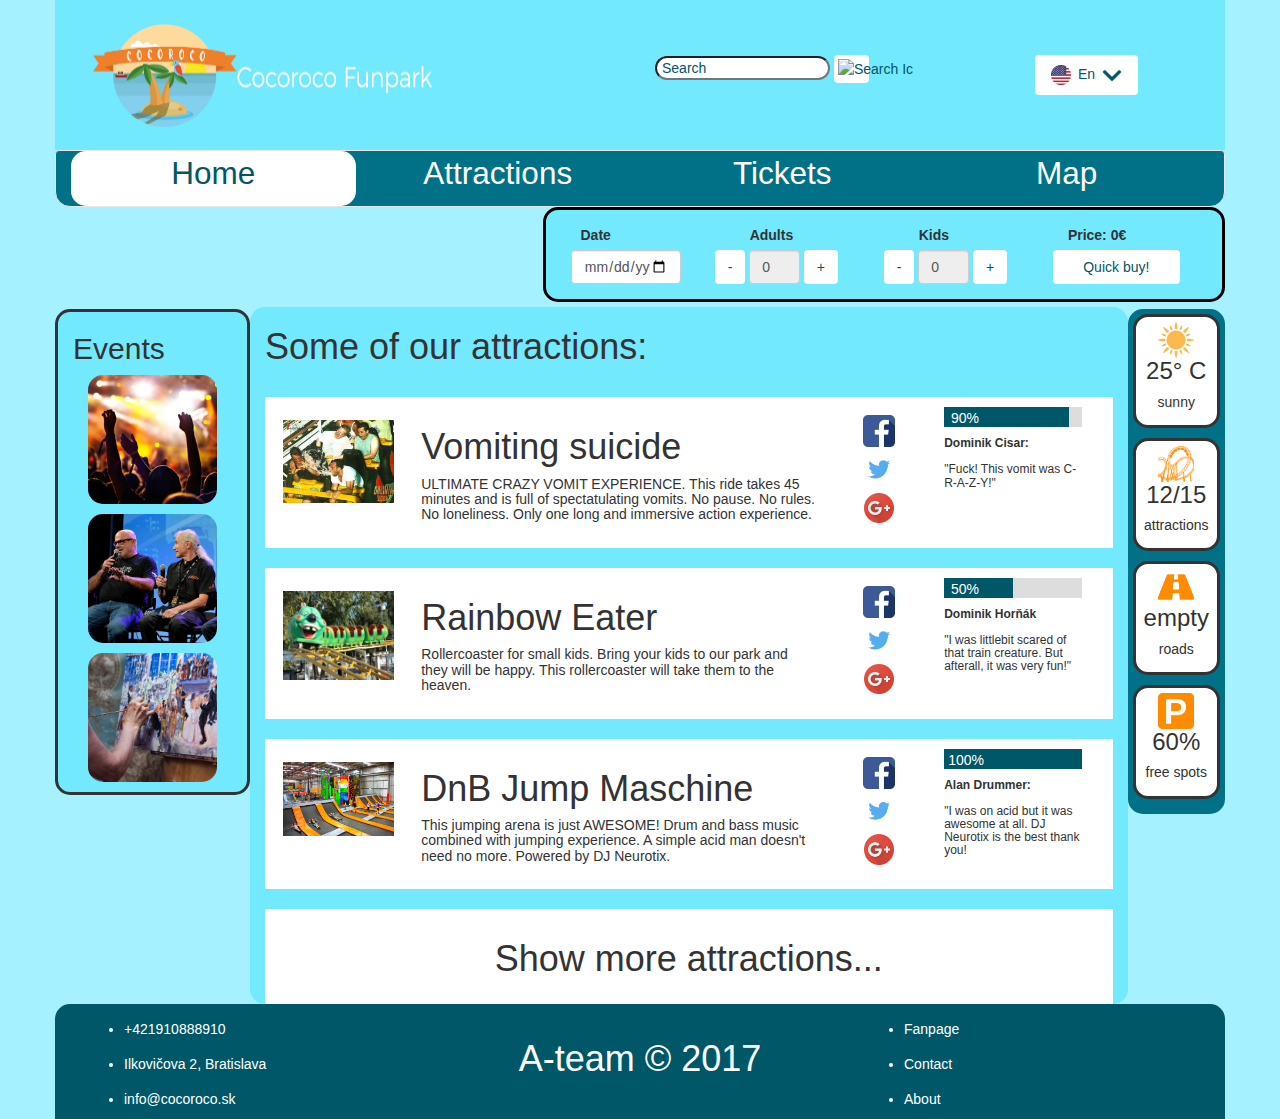
==== index.html @ 0f7f9e3f "footer" ====
<!DOCTYPE html>
<html>

<head>
    <title>RocoCoco</title>
    <meta charset="utf-8">
    <meta http-equiv="X-UA-Compatible" content="IE=edge">
    <meta name="viewport" content="width=device-width, initial-scale=1">
    <link rel="stylesheet" href="https://maxcdn.bootstrapcdn.com/bootstrap/3.3.7/css/bootstrap.min.css">
    <script src="https://ajax.googleapis.com/ajax/libs/jquery/3.2.1/jquery.min.js"></script>
    <script src="https://maxcdn.bootstrapcdn.com/bootstrap/3.3.7/js/bootstrap.min.js"></script>

    <link rel="stylesheet" href="css/style.css">
</head>

<body>
    <section id="header">
        <div class="container">
            <div class="row header-div">
                <div class="col-xs-12 col-sm-12 col-md-12 col-lg-6">
                    <a href="index.html">
                        <img class="img-responsive header-img" src="public/img/logo-text.png" alt="Logo">
                    </a>
                </div>
                <div class="col-xs-6 col-sm-6 col-md-6 col-lg-4 vert-center">
                    <input class="search-input" type="text" value="Search">
                    <button type="button" class="btn btn-light btn-search">
                        <img class="search-img" src="public/img/search-icon.png" alt="Search Icon">
                    </button>
                </div>
                <div class="col-xs-6 col-sm-6 col-md-6 col-lg-2 vert-center">

                    <div class="dropdown show language-switch">
                        <a class="btn btn-secondary dropdown-toggle language-text" href="#" role="button" id="dropdownMenuLink" data-toggle="dropdown" aria-haspopup="true" aria-expanded="false">
                            <img src="public/img/us-flag.png" alt="US Flag" height="20px"> En
                            <img src="public/img/arrow.png" alt="Arrow" height="20px">
                        </a>

                        <div class="dropdown-menu" aria-labelledby="dropdownMenuLink">
                            <a class="dropdown-item" href="#">
                                <img src="public/img/us-flag.png" alt="US Flag" height="20px"> En</a>
                            <a class="dropdown-item" href="#">
                                <img src="public/img/us-flag.png" alt="US Flag" height="20px"> En</a>
                            <a class="dropdown-item" href="#">
                                <img src="public/img/us-flag.png" alt="US Flag" height="20px"> En</a>
                        </div>
                    </div>

                </div>
            </div>
        </div>
    </section>

    <section id="navi">
        <div class="container menucko">
            <div class="row">
                <nav class="navbar navbar-default menucko-div">
                    <div class="container-fluid">
                        <div class="col-xs-12 col-sm-6 col-md-3 col-lg-3 nav-list-item isActive" onclick="window.location='index.html';">
                            Home
                        </div>
                        <div class="col-xs-12 col-sm-6 col-md-3 col-lg-3 nav-list-item" onclick="window.location='attractions.html';">
                            Attractions
                        </div>
                        <div class="col-xs-12 col-sm-6 col-md-3 col-lg-3 nav-list-item" onclick="window.location='tickets.html';">
                            Tickets
                        </div>
                        <div class="col-xs-12 col-sm-6 col-md-3 col-lg-3 nav-list-item" onclick="window.location='map.html';">
                            Map
                        </div>
                    </div>
                </nav>
            </div>
        </div>
    </section>

    <section id="quick-buy">
        <div class="container">
            <div class="row">
                <div class="col-xs-12 col-sm-8 col-md-6 col-lg-7 float-to-right quick-buy-div">
                    <div class="col-xs-3 col-sm-3 col-md-6 col-lg-3">
                        <div class="number-form ">
                            <label class="col-1 col-form-label input-text">Date</label>
                            <br>
                            <div class="row">
                                <input type="date" class="form-control input-date" placeholder="0">
                            </div>
                        </div>

                    </div>
                    <div class="col-lg-3 div-number-persons">
                        <div class="number-form form-inline ">
                            <label class="col-1 col-form-label input-text">Adults</label>
                            <br>
                            <div class="row">
                                <button class="btn js-btn-adults-minus">-</button>
                                <input disabled type="text" class="form-control input-number js-adults-number" placeholder="0" value="0">
                                <button class="btn js-btn-adults-plus">+</button>
                            </div>
                        </div>
                    </div>
                    <div class="col-lg-3">
                        <div class="number-form form-inline">
                            <label class="col-1 col-form-label input-text">Kids</label>
                            <br>
                            <div class="row">
                                <button class="btn js-btn-kids-minus">-</button>
                                <input disabled type="text" class="form-control input-number js-kids-number" placeholder="0" value="0">
                                <button class="btn js-btn-kids-plus">+</button>
                            </div>
                        </div>
                    </div>

                    <div class="col-xs-12 col-sm-3 col-md-4 col-lg-3">
                        <div class="number-form">
                            <label class="col-1 col-form-label js-price-quick-buy">Price: 0€</label>
                            <br>
                            <div class="row">
                                <button class="btn quick-buy-btn">Quick buy!</button>

                            </div>
                        </div>

                    </div>
                </div>
            </div>
        </div>
    </section>

    <section id="content">
        <div class="container">
            <div class="row">
                <!-- sidebar left -->
                <div class="col-xs-12 col-sm-12 col-md-2 col-lg-2 sidebar-left">
                    <h2>Events</h2>
                    <div class="col-xs-4 col-sm-4 col-md-12 col-lg-12">
                        <img class="sidebar-left-icon center-block" src="public/img/event1.jpg">
                    </div>
                    <div class="col-xs-4 col-sm-4 col-md-12 col-lg-12">
                        <img class="sidebar-left-icon center-block" src="public/img/event2.jpg">
                    </div>
                    <div class="col-xs-4 col-sm-4 col-md-12 col-lg-12">
                        <img class="sidebar-left-icon center-block" src="public/img/event3.jpg">
                    </div>
                </div>

                <!-- main content -->
                <div class="col-xs-12 col-sm-12 col-md-8 col-lg-9 attraction-list-box">
                    <h1>Some of our attractions:</h1>
                    <!-- first attraction -->
                    <div class="col-xs-12 col-sm-12 col-md-12 col-lg-12 attraction-item-box">
                        <div class="col-xs-12 col-sm-6 col-md-2 col-lg-2 attraction-item-img">
                            <img class="img-responsive atraction-img" src="public/img/vomiting-suicide.jpg">
                        </div>
                        <div class="col-xs-12 col-sm-6 col-md-6 col-lg-6">
                            <h1>Vomiting suicide</h1>
                            <p class="h5">
                                ULTIMATE CRAZY VOMIT EXPERIENCE. This ride takes 45 minutes and is full of spectatulating vomits. No pause. No rules. No loneliness. Only one long and immersive action experience.
                            </p>
                        </div>
                        <div class="col-xs-12 col-sm-12 col-md-4 col-lg-4">

                            <div class="col-xs-12 col-sm-12 col-md-6 col-lg-4 social-icon-box">
                                <div class="col-xs-4 col-sm-4 col-md-12 col-lg-12">
                                    <a href="https://facebook.com"><img class="social-icon" src="public/img/fb.png"></a>
                                </div>
                                <div class="col-xs-4 col-sm-4 col-md-12 col-lg-12">
                                    <a href="https://twitter.com"><img class="social-icon" src="public/img/twitter.png"></a>
                                </div>
                                <div class="col-xs-4 col-sm-4 col-md-12 col-lg-12">
                                    <a href="https://google.com"><img class="social-icon" src="public/img/g+.png"></a>
                                </div>
                            </div>

                            <div class="col-lg-8">
                                <div class="attraction-rating-box">
                                    <div class="rating brutal-attraction">
                                        <h5 class="attraction-item-label text-center">90%</h5>
                                    </div>
                                </div>
                                <p class="h6">
                                    <strong>Dominik Cisar:</strong>
                                    <br>
                                    <br> "Fuck! This vomit was C-R-A-Z-Y!"</p>
                            </div>
                        </div>
                    </div>

                    <!-- second attraction -->
                    <div class="col-xs-12 col-sm-12 col-md-12 col-lg-12 attraction-item-box">
                        <div class="col-xs-12 col-sm-6 col-md-2 col-lg-2 attraction-item-img">
                            <img class="img-responsive atraction-img" src="public/img/rainbow-eater.jpg">
                        </div>
                        <div class="col-xs-12 col-sm-6 col-md-6 col-lg-6">
                            <h1>Rainbow Eater</h1>
                            <p class="h5">
                                Rollercoaster for small kids. Bring your kids to our park and they will be happy. This rollercoaster will take them to the heaven.
                            </p>
                        </div>
                        <div class="col-xs-12 col-sm-12 col-md-4 col-lg-4">
                            <div class="col-xs-12 col-sm-12 col-md-6 col-lg-4 social-icon-box">
                                <div class="col-xs-4 col-sm-4 col-md-12 col-lg-12">
                                    <a href="https://facebook.com"><img class="social-icon" src="public/img/fb.png"></a>
                                </div>
                                <div class="col-xs-4 col-sm-4 col-md-12 col-lg-12">
                                    <a href="https://twitter.com"><img class="social-icon" src="public/img/twitter.png"></a>
                                </div>
                                <div class="col-xs-4 col-sm-4 col-md-12 col-lg-12">
                                    <a href="https://google.com"><img class="social-icon" src="public/img/g+.png"></a>
                                </div>
                            </div>
                            <div class="col-lg-8">
                                <div class="attraction-rating-box">
                                    <div class="rating notsogood-attraction">
                                        <h5 class="attraction-item-label text-center">50%</h5>
                                    </div>
                                </div>
                                <p class="h6">
                                    <strong>Dominik Horňák</strong>
                                    <br>
                                    <br> "I was littlebit scared of that train creature. But afterall, it was very fun!"</p>
                            </div>
                        </div>
                    </div>

                    <!-- third attraction -->
                    <div class="col-xs-12 col-sm-12 col-md-12 col-lg-12 attraction-item-box">
                        <div class="col-xs-12 col-sm-6 col-md-2 col-lg-2 attraction-item-img">
                            <img class="img-responsive atraction-img" src="public/img/jump.jpg">
                        </div>
                        <div class="col-xs-12 col-sm-6 col-md-6 col-lg-6">
                            <h1>DnB Jump Maschine</h1>
                            <p class="h5">
                                This jumping arena is just AWESOME! Drum and bass music combined with jumping experience. A simple acid man doesn't need no more. Powered by DJ Neurotix.
                            </p>
                        </div>
                        <div class="col-xs-12 col-sm-12 col-md-4 col-lg-4">
                            <div class="col-xs-12 col-sm-12 col-md-6 col-lg-4 social-icon-box">
                                <div class="col-xs-4 col-sm-4 col-md-12 col-lg-12">
                                    <a href="https://facebook.com"><img class="social-icon" src="public/img/fb.png"></a>
                                </div>
                                <div class="col-xs-4 col-sm-4 col-md-12 col-lg-12">
                                    <a href="https://twitter.com"><img class="social-icon" src="public/img/twitter.png"></a>
                                </div>
                                <div class="col-xs-4 col-sm-4 col-md-12 col-lg-12">
                                    <a href="https://google.com"><img class="social-icon" src="public/img/g+.png"></a>
                                </div>
                            </div>
                            <div class="col-lg-8">
                                <div class="attraction-rating-box">
                                    <div class="rating perfect-attraction">
                                        <h5 class="attraction-item-label text-center">100%</h5>
                                    </div>
                                </div>
                                <p class="h6">
                                    <strong>Alan Drummer:</strong>
                                    <br>
                                    <br> "I was on acid but it was awesome at all. DJ Neurotix is the best thank you!</p>
                            </div>
                        </div>
                    </div>
                    <div class="col-xs-12 col-sm-12 col-md-12 col-lg-12 attraction-item-box">
                        <div class="show-more">
                            <a href="attractions.html">
                                <h1>Show more attractions...</h1>
                            </a>
                        </div>

                    </div>
                </div>




                <!-- sidebar right -->
                <div class="col-xs-12 col-sm-12 col-md-2 col-lg-1 sidebar-right">
                    <div class="col-xs-6 col-sm-3 col-md-12 col-lg-12 sidebar-item weather">
                        <img class="sidebar-icon center-block" src="public/img/sun.png">
                        <h3 class="text-center">25° C</h3>
                        <p class="h5 text-center">sunny</p>
                    </div>
                    <div class="col-xs-6 col-sm-3 col-md-12 col-lg-12 sidebar-item open-attractions">
                        <img class="sidebar-icon center-block" src="public/img/attraction.png">
                        <h3 class="text-center">12/15</h3>
                        <p class="h5 text-center">attractions</p>
                    </div>
                    <div class="col-xs-6 col-sm-3 col-md-12 col-lg-12 sidebar-item road-situation">
                        <img class="sidebar-icon center-block" src="public/img/road.png">
                        <h3 class="text-center">empty</h3>
                        <p class="h5 text-center">roads</p>
                    </div>
                    <div class="col-xs-6 col-sm-3 col-md-12 col-lg-12 sidebar-item parking-places">
                        <img class="sidebar-icon center-block" src="public/img/parking.png">
                        <h3 class="text-center">60%</h3>
                        <p class="h5 text-center">free spots</p>
                    </div>
                </div>
            </div>
        </div>
    </section>

    <section id="footer">
        <div class="container">
            <div class="row footer-div">
                <div class="col-xs-4 col-sm-4 col-md-4 col-lg-4">
                    <ul>
                        <li>
                            +421910888910
                        </li>


                        <li>
                            Ilkovičova 2, Bratislava
                        </li>


                        <li>
                            info@cocoroco.sk
                        </li>

                    </ul>
                </div>
                <div class="col-xs-4 col-sm-4 col-md-4 col-lg-4 copyright-div">
                    <h1 class="copyright">A-team © 2017</h1>
                </div>
                <div class="col-xs-4 col-sm-4 col-md-4 col-lg-4">
                    <ul>
                        <a href="https://facebook.com/cocoroco">
                            <li>
                                Fanpage
                            </li>
                        </a>
                        <a href="contact.html">
                            <li>
                                Contact
                            </li>
                        </a>
                        <a href="about.html">
                            <li>
                                About
                            </li>
                        </a>

                    </ul>
                </div>
            </div>
        </div>
    </section>

    <script src="public/js/js.js"></script>
</body>

</html>
---- css/style.css ----
* {
    padding: 0;
    margin: 0;
}

#header>.container>.row {
    background-color: #73E9FF;
}

#content>.container>.row {
    margin-top: 5px;
}

.header-img {
    width: 70%;
    height: auto;
    padding: 5px;
}

.search-img {
    width: 50%;
    height: auto;
}

.div-number-persons {
    height: 50px;
}

.btn-light {
    width: 50%;
    padding: 0;
}

.btn-search {
    width: 10%;
}

.vert-center {
    margin-top: 40px;
}

.floating-headling {
    float: left;
    margin-right: 30px;
    margin-top: 10px;
}

.quick-buy-field {
    margin-right: 30px;
    margin-top: 5px;
    width: 50%;
    height: 100%;
}

.menucko-div {
    border-bottom-left-radius: 15px;
    border-bottom-right-radius: 15px;
    background-color: #007186;
}

.quick-buy-btn {
    width: 100%;
}

.form-inline .form-control {
    width: 30%;
}

.input-date {
    margin-left: 15%;
    width: 65%;
}

.quick-buy-div {
    border-radius: 15px;
    border-color: black;
    border-style: solid;
    background-color: #73E9FF;
}

.quick-buy-btn {
    width: 75%;
}

.input-text {
    text-align: center;
    vertical-align: middle;
    margin-left: 20px;
}

.float-to-right {
    padding: 15px 0px 15px 0px;
    float: right;
}


/* attraction settings */

.attraction-item-box {
    margin-top: 20px;
    background-color: white;
    padding: 10px 0px 15px 0px;
}

.attraction-item-img {
    margin-top: 10px;
}

.social-icon-box {
    margin-top: 5px;
    overflow: hidden;
    padding: 0;
}

.social-icon {
    width: 60%;
    padding: 0px 0px 0px 0px;
}

.attraction-rating-box {
    width: 100%;
    background-color: #ddd;
}

.rating {
    text-align: right;
    padding-right: 20px;
    height: 20px;
    color: black;
}

.attraction-item-label {
    position: absolute;
    width: 20%;
    margin: 0 auto;
}

body {
    background-color: #A6F1FF;
}

.brutal-attraction {
    width: 90%;
    background-color: #005767;
    color: white;
    padding: 4px;
}

.show-more {
    text-align: center;
}

.notsogood-attraction {
    width: 50%;
    background-color: #005767;
    color: white;
    padding: 4px;
}

a {
    color: inherit;
}

.perfect-attraction {
    width: 100%;
    background-color: #005767;
    color: white;
    padding: 4px;
}


/* side bar - right */

.sidebar-right {
    margin-top: 2px;
    background-color: #007186;
    border-radius: 15px;
    padding: 5px;
}

.sidebar-left {
    margin-top: 2px;
    background-color: #73E9FF;
    border-radius: 15px;
    border-style: solid;
    border-color: inherit;
}

li {
    color: white;
    margin-left: 15%;
    margin-top: 15px;
}

li:hover {
    color: #73E9FF;
}

.copyright {
    color: white;
    margin-top: 35px;
}

.copyright-div {
    text-align: center;
}

.sidebar-left-icon {
    width: 100%;
    margin: 0 auto;
    margin-bottom: 10px;
    border-radius: 15px;
}

.footer-div {
    background-color: #005767;
    border-top-right-radius: 15px;
    border-top-left-radius: 15px;
}

.sidebar-item {
    margin-bottom: 10px;
    background-color: white;
    border-radius: 15px;
    border-style: solid;
    padding: 5px;
}

.sidebar-icon {
    width: 50%;
    margin: 0 auto;
}

.nav-list-item {
    cursor: pointer;
    color: white;
    font-size: 225%;
    padding-bottom: 10px;
    text-align: center;
}

.nav-list-item:hover {
    color: #005767;
    background-color: white;
    border-radius: 15px;
}

.nav-list-item.isActive {
    color: #005767;
    background-color: white;
    border-radius: 15px;
}

.attraction-list-box {
    background-color: #73E9FF;
    border-radius: 15px;
}

.navbar {
    margin: 0;
}

.header-div {
    padding: 15px;
}


/* media queries */

@media(max-width: 545px) {
    .navbar {
        padding: 0px 0px 0px 0px;
    }
    .nav-list-item {
        padding: 5px 0px 5px 0px;
    }
    .quick-buy-field {
        width: 80%;
    }
    .social-icon-box {
        width: 70%;
        float: none;
        margin: auto;
    }
    .social-icon {
        width: 33%;
        float: left;
    }
}

@media(max-width: 1200px) {
    #quick-buy {
        display: none;
    }
    .social-icon-box {
        display: none;
    }
}

h3 {
    margin: 0;
    padding: 0;
}

img {
    margin: 3px;
}

.language-switch {
    background-color: white;
    border-radius: 5px;
    width: 60%;
    color: #005767;
}

.search-input {
    width: 50%;
    border-radius: 15px;
    padding-left: 5px;
    color: #005767;
    font-family: 'Franklin Gothic Medium', 'Arial Narrow', Arial, sans-serif;
}

.language-text {
    color: #005767;
}

a:active {
    color: #005767;
}

.btn {
    color: #005767;
    background-color: white;
}

.btn.focus,
.btn:focus,
.btn:hover {
    color: #005767;
    background-color: white;
}
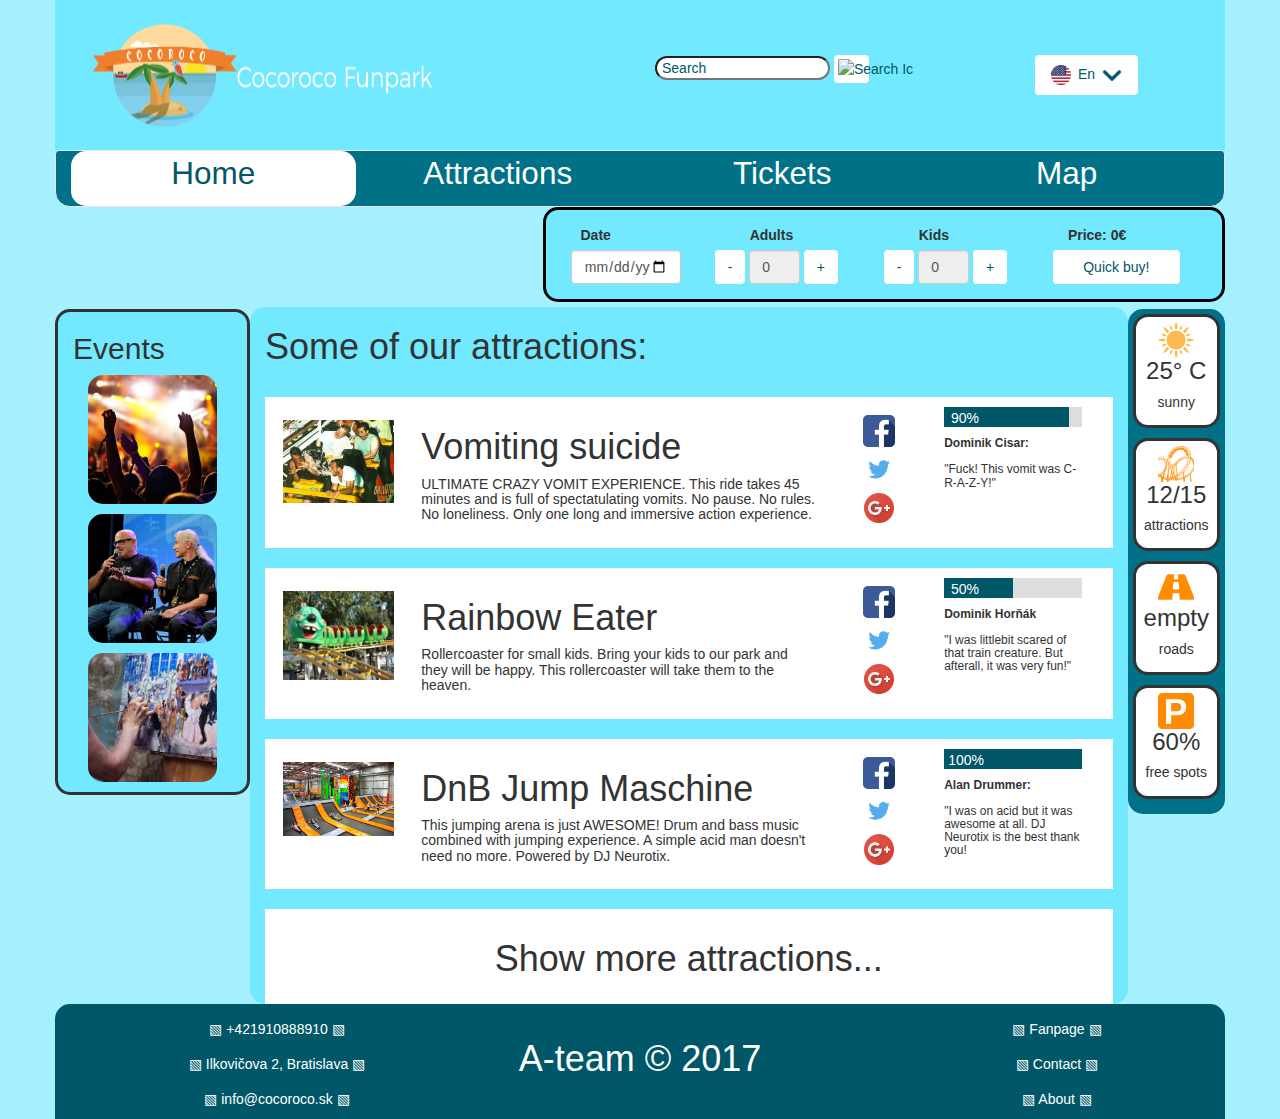
==== commit 6dc28ebc: "footer" ====
--- a/index.html
+++ b/index.html
@@ -302,20 +302,20 @@
     <section id="footer">
         <div class="container">
             <div class="row footer-div">
-                <div class="col-xs-4 col-sm-4 col-md-4 col-lg-4">
+                <div class="col-xs-4 col-sm-4 col-md-4 col-lg-4 footer-end-div">
                     <ul>
                         <li>
-                            +421910888910
+                            ▧ +421910888910 ▧
                         </li>
 
 
                         <li>
-                            Ilkovičova 2, Bratislava
+                            ▧ Ilkovičova 2, Bratislava ▧
                         </li>
 
 
                         <li>
-                            info@cocoroco.sk
+                            ▧ info@cocoroco.sk ▧
                         </li>
 
                     </ul>
@@ -323,21 +323,21 @@
                 <div class="col-xs-4 col-sm-4 col-md-4 col-lg-4 copyright-div">
                     <h1 class="copyright">A-team © 2017</h1>
                 </div>
-                <div class="col-xs-4 col-sm-4 col-md-4 col-lg-4">
+                <div class="col-xs-4 col-sm-4 col-md-4 col-lg-4 footer-end-div">
                     <ul>
                         <a href="https://facebook.com/cocoroco">
                             <li>
-                                Fanpage
+                                ▧ Fanpage ▧
                             </li>
                         </a>
                         <a href="contact.html">
                             <li>
-                                Contact
+                                ▧ Contact ▧
                             </li>
                         </a>
                         <a href="about.html">
                             <li>
-                                About
+                                ▧ About ▧
                             </li>
                         </a>
 
--- a/css/style.css
+++ b/css/style.css
@@ -187,9 +187,14 @@
 }
 
 li {
+    list-style-type: none;
     color: white;
     margin-left: 15%;
     margin-top: 15px;
+}
+
+.footer-end-div {
+    text-align: center;
 }
 
 li:hover {
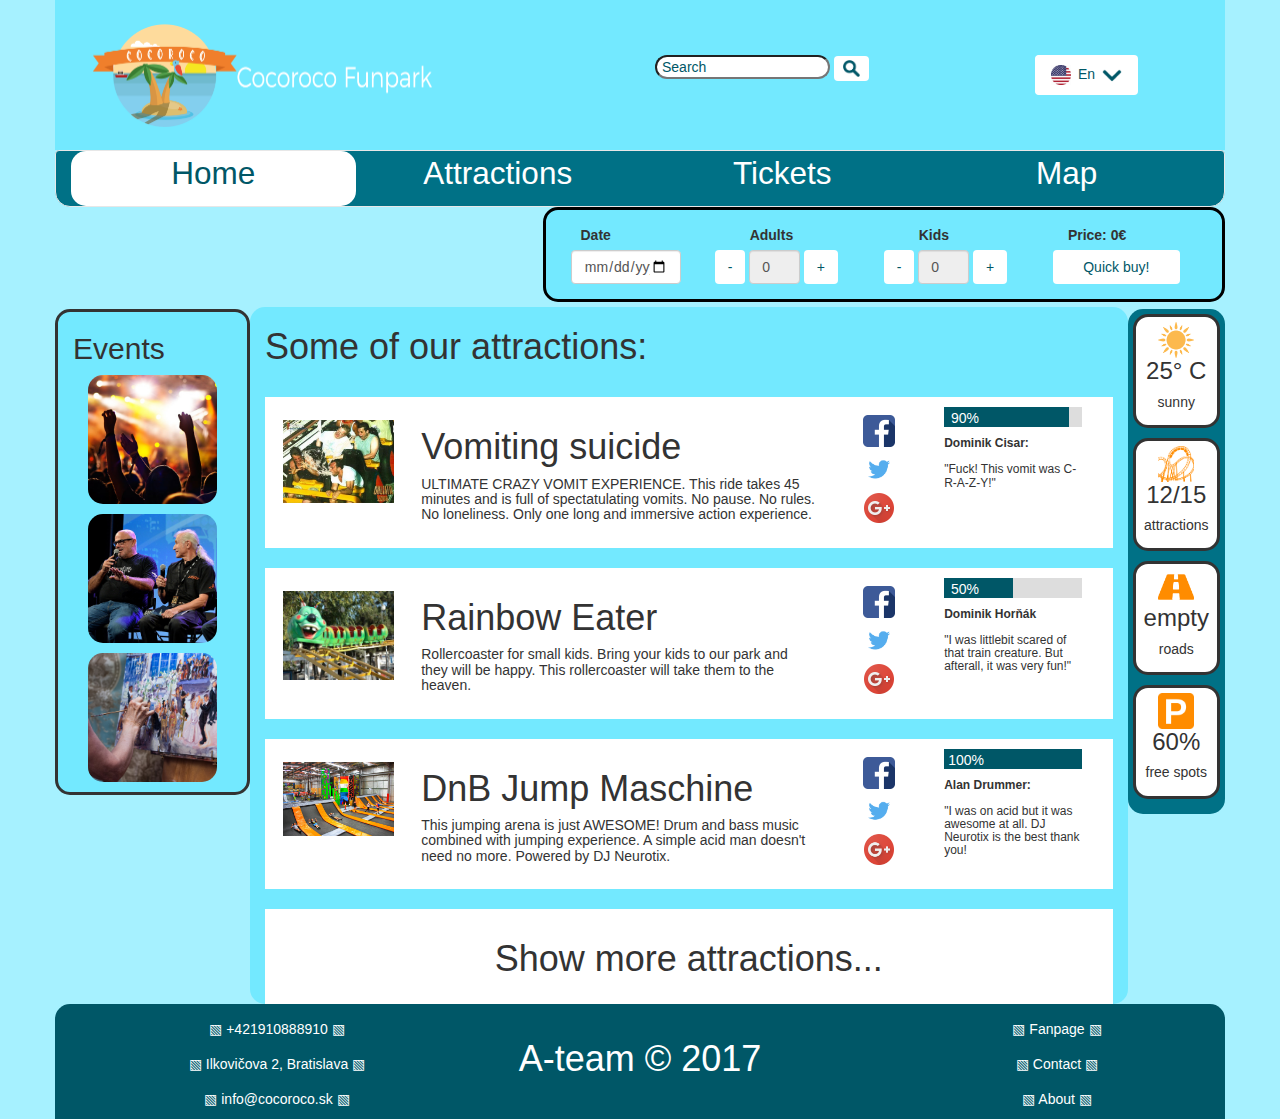
==== commit 55ab73d2: "popup" ====
--- a/index.html
+++ b/index.html
@@ -10,10 +10,17 @@
     <script src="https://ajax.googleapis.com/ajax/libs/jquery/3.2.1/jquery.min.js"></script>
     <script src="https://maxcdn.bootstrapcdn.com/bootstrap/3.3.7/js/bootstrap.min.js"></script>
 
-    <link rel="stylesheet" href="css/style.css">
+    <link rel="stylesheet" href="public/css/style.css">
 </head>
 
 <body>
+
+    <div class="popup">
+        <h1 class="popup-nadpis">Popup</h1>
+        <p class="popup-text">Toto je nejaký text v popupe. Malo by tam byť napísané niečo zaujímavé :)</p>
+        <button class="popup-ok">Potvrdiť</button>
+    </div>
+
     <section id="header">
         <div class="container">
             <div class="row header-div">
@@ -31,17 +38,18 @@
                 <div class="col-xs-6 col-sm-6 col-md-6 col-lg-2 vert-center">
 
                     <div class="dropdown show language-switch">
-                        <a class="btn btn-secondary dropdown-toggle language-text" href="#" role="button" id="dropdownMenuLink" data-toggle="dropdown" aria-haspopup="true" aria-expanded="false">
+                        <a class="btn btn-secondary dropdown-toggle language-text" href="#" role="button" id="dropdownMenuLink" data-toggle="dropdown"
+                            aria-haspopup="true" aria-expanded="false">
                             <img src="public/img/us-flag.png" alt="US Flag" height="20px"> En
                             <img src="public/img/arrow.png" alt="Arrow" height="20px">
                         </a>
 
                         <div class="dropdown-menu" aria-labelledby="dropdownMenuLink">
-                            <a class="dropdown-item" href="#">
+                            <a class="dropdown-item lang-switch" href="#">
                                 <img src="public/img/us-flag.png" alt="US Flag" height="20px"> En</a>
-                            <a class="dropdown-item" href="#">
+                            <a class="dropdown-item lang-switch" href="#">
                                 <img src="public/img/us-flag.png" alt="US Flag" height="20px"> En</a>
-                            <a class="dropdown-item" href="#">
+                            <a class="dropdown-item lang-switch" href="#">
                                 <img src="public/img/us-flag.png" alt="US Flag" height="20px"> En</a>
                         </div>
                     </div>
@@ -155,20 +163,27 @@
                         <div class="col-xs-12 col-sm-6 col-md-6 col-lg-6">
                             <h1>Vomiting suicide</h1>
                             <p class="h5">
-                                ULTIMATE CRAZY VOMIT EXPERIENCE. This ride takes 45 minutes and is full of spectatulating vomits. No pause. No rules. No loneliness. Only one long and immersive action experience.
+                                ULTIMATE CRAZY VOMIT EXPERIENCE. This ride takes 45 minutes and is full of spectatulating vomits. No pause. No rules. No
+                                loneliness. Only one long and immersive action experience.
                             </p>
                         </div>
                         <div class="col-xs-12 col-sm-12 col-md-4 col-lg-4">
 
                             <div class="col-xs-12 col-sm-12 col-md-6 col-lg-4 social-icon-box">
                                 <div class="col-xs-4 col-sm-4 col-md-12 col-lg-12">
-                                    <a href="https://facebook.com"><img class="social-icon" src="public/img/fb.png"></a>
-                                </div>
-                                <div class="col-xs-4 col-sm-4 col-md-12 col-lg-12">
-                                    <a href="https://twitter.com"><img class="social-icon" src="public/img/twitter.png"></a>
-                                </div>
-                                <div class="col-xs-4 col-sm-4 col-md-12 col-lg-12">
-                                    <a href="https://google.com"><img class="social-icon" src="public/img/g+.png"></a>
+                                    <a href="https://facebook.com">
+                                        <img class="social-icon" src="public/img/fb.png">
+                                    </a>
+                                </div>
+                                <div class="col-xs-4 col-sm-4 col-md-12 col-lg-12">
+                                    <a href="https://twitter.com">
+                                        <img class="social-icon" src="public/img/twitter.png">
+                                    </a>
+                                </div>
+                                <div class="col-xs-4 col-sm-4 col-md-12 col-lg-12">
+                                    <a href="https://google.com">
+                                        <img class="social-icon" src="public/img/g+.png">
+                                    </a>
                                 </div>
                             </div>
 
@@ -194,19 +209,26 @@
                         <div class="col-xs-12 col-sm-6 col-md-6 col-lg-6">
                             <h1>Rainbow Eater</h1>
                             <p class="h5">
-                                Rollercoaster for small kids. Bring your kids to our park and they will be happy. This rollercoaster will take them to the heaven.
+                                Rollercoaster for small kids. Bring your kids to our park and they will be happy. This rollercoaster will take them to the
+                                heaven.
                             </p>
                         </div>
                         <div class="col-xs-12 col-sm-12 col-md-4 col-lg-4">
                             <div class="col-xs-12 col-sm-12 col-md-6 col-lg-4 social-icon-box">
                                 <div class="col-xs-4 col-sm-4 col-md-12 col-lg-12">
-                                    <a href="https://facebook.com"><img class="social-icon" src="public/img/fb.png"></a>
-                                </div>
-                                <div class="col-xs-4 col-sm-4 col-md-12 col-lg-12">
-                                    <a href="https://twitter.com"><img class="social-icon" src="public/img/twitter.png"></a>
-                                </div>
-                                <div class="col-xs-4 col-sm-4 col-md-12 col-lg-12">
-                                    <a href="https://google.com"><img class="social-icon" src="public/img/g+.png"></a>
+                                    <a href="https://facebook.com">
+                                        <img class="social-icon" src="public/img/fb.png">
+                                    </a>
+                                </div>
+                                <div class="col-xs-4 col-sm-4 col-md-12 col-lg-12">
+                                    <a href="https://twitter.com">
+                                        <img class="social-icon" src="public/img/twitter.png">
+                                    </a>
+                                </div>
+                                <div class="col-xs-4 col-sm-4 col-md-12 col-lg-12">
+                                    <a href="https://google.com">
+                                        <img class="social-icon" src="public/img/g+.png">
+                                    </a>
                                 </div>
                             </div>
                             <div class="col-lg-8">
@@ -231,19 +253,26 @@
                         <div class="col-xs-12 col-sm-6 col-md-6 col-lg-6">
                             <h1>DnB Jump Maschine</h1>
                             <p class="h5">
-                                This jumping arena is just AWESOME! Drum and bass music combined with jumping experience. A simple acid man doesn't need no more. Powered by DJ Neurotix.
+                                This jumping arena is just AWESOME! Drum and bass music combined with jumping experience. A simple acid man doesn't need
+                                no more. Powered by DJ Neurotix.
                             </p>
                         </div>
                         <div class="col-xs-12 col-sm-12 col-md-4 col-lg-4">
                             <div class="col-xs-12 col-sm-12 col-md-6 col-lg-4 social-icon-box">
                                 <div class="col-xs-4 col-sm-4 col-md-12 col-lg-12">
-                                    <a href="https://facebook.com"><img class="social-icon" src="public/img/fb.png"></a>
-                                </div>
-                                <div class="col-xs-4 col-sm-4 col-md-12 col-lg-12">
-                                    <a href="https://twitter.com"><img class="social-icon" src="public/img/twitter.png"></a>
-                                </div>
-                                <div class="col-xs-4 col-sm-4 col-md-12 col-lg-12">
-                                    <a href="https://google.com"><img class="social-icon" src="public/img/g+.png"></a>
+                                    <a href="https://facebook.com">
+                                        <img class="social-icon" src="public/img/fb.png">
+                                    </a>
+                                </div>
+                                <div class="col-xs-4 col-sm-4 col-md-12 col-lg-12">
+                                    <a href="https://twitter.com">
+                                        <img class="social-icon" src="public/img/twitter.png">
+                                    </a>
+                                </div>
+                                <div class="col-xs-4 col-sm-4 col-md-12 col-lg-12">
+                                    <a href="https://google.com">
+                                        <img class="social-icon" src="public/img/g+.png">
+                                    </a>
                                 </div>
                             </div>
                             <div class="col-lg-8">
--- a/public/css/style.css
+++ b/public/css/style.css
@@ -0,0 +1,400 @@
+* {
+    padding: 0;
+    margin: 0;
+}
+
+#header>.container>.row {
+    background-color: #73E9FF;
+}
+
+#content>.container>.row {
+    margin-top: 5px;
+}
+
+.header-img {
+    width: 70%;
+    height: auto;
+    padding: 5px;
+}
+
+.search-img {
+    width: 50%;
+    height: auto;
+}
+
+.div-number-persons {
+    height: 50px;
+}
+
+.btn-light {
+    width: 50%;
+    padding: 0;
+}
+
+.btn-search {
+    width: 10%;
+}
+
+.vert-center {
+    margin-top: 40px;
+}
+
+.floating-headling {
+    float: left;
+    margin-right: 30px;
+    margin-top: 10px;
+}
+
+.quick-buy-field {
+    margin-right: 30px;
+    margin-top: 5px;
+    width: 50%;
+    height: 100%;
+}
+
+.menucko-div {
+    border-bottom-left-radius: 15px;
+    border-bottom-right-radius: 15px;
+    background-color: #007186;
+}
+
+.quick-buy-btn {
+    width: 100%;
+}
+
+.form-inline .form-control {
+    width: 30%;
+}
+
+.input-date {
+    margin-left: 15%;
+    width: 65%;
+}
+
+.quick-buy-div {
+    border-radius: 15px;
+    border-color: black;
+    border-style: solid;
+    background-color: #73E9FF;
+}
+
+.quick-buy-btn {
+    width: 75%;
+}
+
+.input-text {
+    text-align: center;
+    vertical-align: middle;
+    margin-left: 20px;
+}
+
+.float-to-right {
+    padding: 15px 0px 15px 0px;
+    float: right;
+}
+
+
+/* attraction settings */
+
+.attraction-item-box {
+    margin-top: 20px;
+    background-color: white;
+    padding: 10px 0px 15px 0px;
+}
+
+.attraction-item-img {
+    margin-top: 10px;
+}
+
+.social-icon-box {
+    margin-top: 5px;
+    overflow: hidden;
+    padding: 0;
+}
+
+.social-icon {
+    width: 60%;
+    padding: 0px 0px 0px 0px;
+}
+
+.attraction-rating-box {
+    width: 100%;
+    background-color: #ddd;
+}
+
+.rating {
+    text-align: right;
+    padding-right: 20px;
+    height: 20px;
+    color: black;
+}
+
+.attraction-item-label {
+    position: absolute;
+    width: 20%;
+    margin: 0 auto;
+}
+
+body {
+    background-color: #A6F1FF;
+}
+
+.brutal-attraction {
+    width: 90%;
+    background-color: #005767;
+    color: white;
+    padding: 4px;
+}
+
+.show-more {
+    text-align: center;
+}
+
+.notsogood-attraction {
+    width: 50%;
+    background-color: #005767;
+    color: white;
+    padding: 4px;
+}
+
+a {
+    color: inherit;
+}
+
+.perfect-attraction {
+    width: 100%;
+    background-color: #005767;
+    color: white;
+    padding: 4px;
+}
+
+
+/* side bar - right */
+
+.sidebar-right {
+    margin-top: 2px;
+    background-color: #007186;
+    border-radius: 15px;
+    padding: 5px;
+}
+
+.sidebar-left {
+    margin-top: 2px;
+    background-color: #73E9FF;
+    border-radius: 15px;
+    border-style: solid;
+    border-color: inherit;
+}
+
+li {
+    list-style-type: none;
+    color: white;
+    margin-left: 15%;
+    margin-top: 15px;
+}
+
+.footer-end-div {
+    text-align: center;
+}
+
+li:hover {
+    color: #73E9FF;
+}
+
+.copyright {
+    color: white;
+    margin-top: 35px;
+}
+
+.copyright-div {
+    text-align: center;
+}
+
+.sidebar-left-icon {
+    width: 100%;
+    margin: 0 auto;
+    margin-bottom: 10px;
+    border-radius: 15px;
+}
+
+.footer-div {
+    background-color: #005767;
+    border-top-right-radius: 15px;
+    border-top-left-radius: 15px;
+}
+
+.sidebar-item {
+    margin-bottom: 10px;
+    background-color: white;
+    border-radius: 15px;
+    border-style: solid;
+    padding: 5px;
+}
+
+.sidebar-icon {
+    width: 50%;
+    margin: 0 auto;
+}
+
+.nav-list-item {
+    cursor: pointer;
+    color: white;
+    font-size: 225%;
+    padding-bottom: 10px;
+    text-align: center;
+}
+
+.nav-list-item:hover {
+    color: #005767;
+    background-color: white;
+    border-radius: 15px;
+}
+
+.nav-list-item.isActive {
+    color: #005767;
+    background-color: white;
+    border-radius: 15px;
+}
+
+.attraction-list-box {
+    background-color: #73E9FF;
+    border-radius: 15px;
+}
+
+.navbar {
+    margin: 0;
+}
+
+.header-div {
+    padding: 15px;
+}
+
+
+/* media queries */
+
+@media(max-width: 545px) {
+    .navbar {
+        padding: 0px 0px 0px 0px;
+    }
+    .nav-list-item {
+        padding: 5px 0px 5px 0px;
+    }
+    .quick-buy-field {
+        width: 80%;
+    }
+    .social-icon-box {
+        width: 70%;
+        float: none;
+        margin: auto;
+    }
+    .social-icon {
+        width: 33%;
+        float: left;
+    }
+}
+
+@media(max-width: 1200px) {
+    #quick-buy {
+        display: none;
+    }
+    .social-icon-box {
+        display: none;
+    }
+}
+
+h3 {
+    margin: 0;
+    padding: 0;
+}
+
+img {
+    margin: 3px;
+}
+
+.language-switch {
+    background-color: white;
+    border-radius: 5px;
+    width: 60%;
+    color: #005767;
+}
+
+.search-input {
+    width: 50%;
+    border-radius: 15px;
+    padding-left: 5px;
+    color: #005767;
+    font-family: 'Franklin Gothic Medium', 'Arial Narrow', Arial, sans-serif;
+}
+
+.language-text {
+    color: #005767;
+}
+
+a:active {
+    color: #005767;
+}
+
+.btn {
+    color: #005767;
+    background-color: white;
+}
+
+.btn.focus,
+.btn:focus,
+.btn:hover {
+    color: #005767;
+    background-color: white;
+}
+
+.popup {
+    opacity: 0.9;
+    visibility: hidden;
+    color: #fff;
+    text-align: center;
+    border-radius: 15px;
+    padding: 3% 0;
+    position: absolute;
+    z-index: 2;
+    bottom: 30%;
+    left: 0%;
+    margin-left: 25%;
+    position: absolute;
+    display: block;
+    width: 50%;
+    background-color: black;
+    border: solid;
+    border-color: white;
+    text-align: center;
+}
+
+.popup-nadpis {
+    opacity: 1;
+    margin: 5%;
+    font-size: 280%;
+    font-weight: bold;
+}
+
+.popup-text {
+    opacity: 1;
+    margin: 2%;
+    font-size: 200%;
+}
+
+.popup-ok {
+    cursor: pointer;
+    border: solid;
+    border-color: white;
+    color: black;
+    background-color: #23FF00;
+    opacity: 1;
+    margin: 5%;
+    border-radius: 15px;
+    font-family: "Helvetica Neue", Helvetica, Arial, sans-serif;
+    font-weight: bold;
+    padding: 3%;
+    font-size: 200%;
+}
+
+.popup-ok:hover {
+    background-color: rgb(160, 255, 144);
+}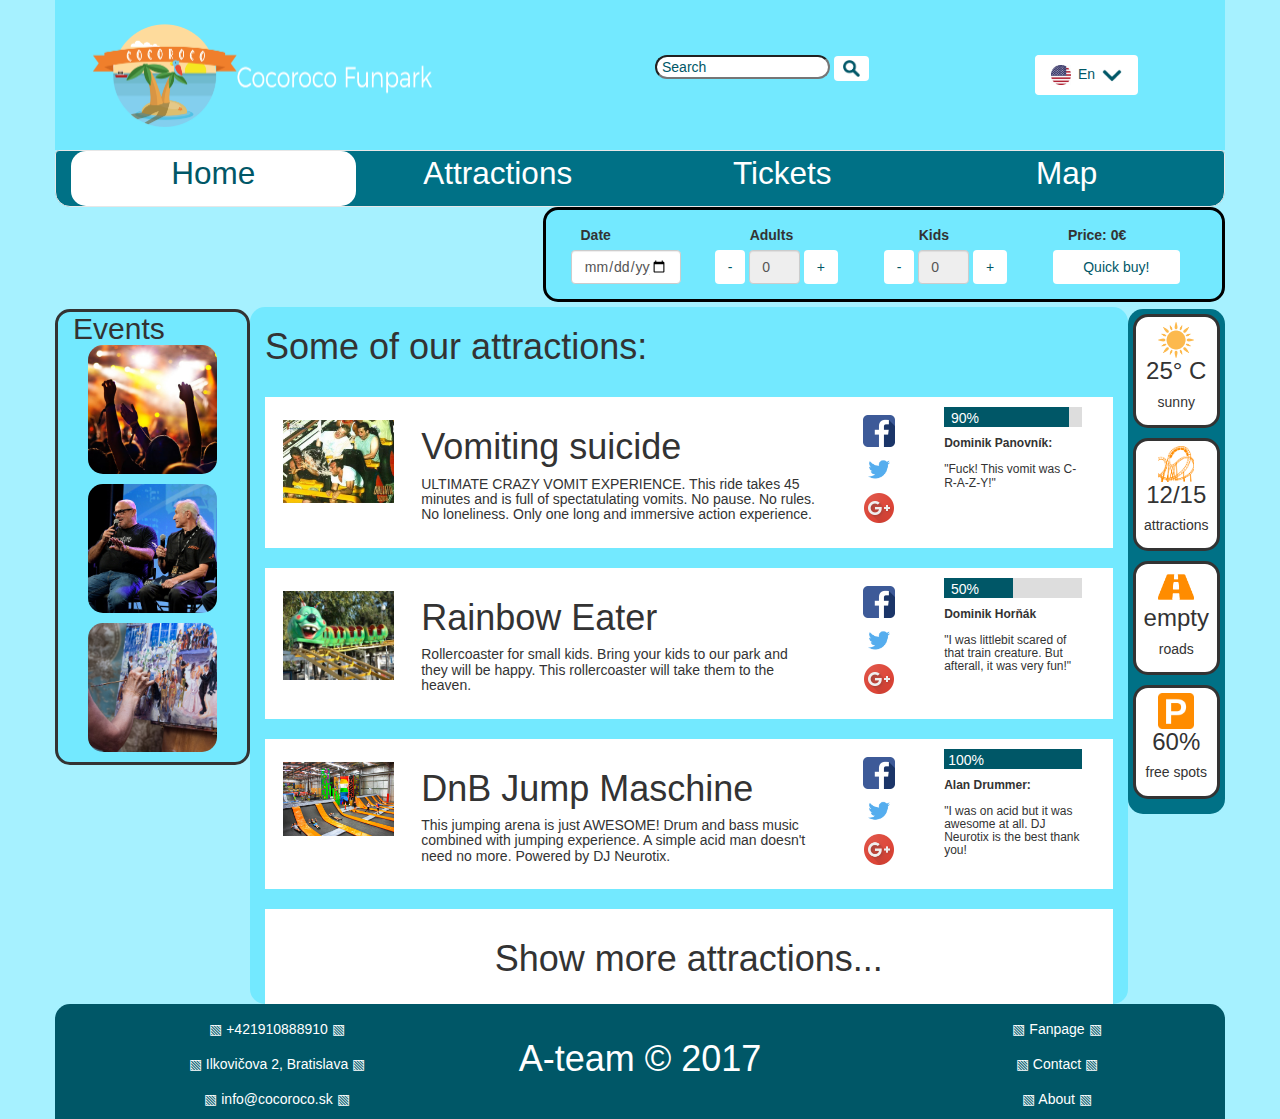
==== commit 596d8661: "upravy detailov" ====
--- a/index.html
+++ b/index.html
@@ -38,8 +38,7 @@
                 <div class="col-xs-6 col-sm-6 col-md-6 col-lg-2 vert-center">
 
                     <div class="dropdown show language-switch">
-                        <a class="btn btn-secondary dropdown-toggle language-text" href="#" role="button" id="dropdownMenuLink" data-toggle="dropdown"
-                            aria-haspopup="true" aria-expanded="false">
+                        <a class="btn btn-secondary dropdown-toggle language-text" href="#" role="button" id="dropdownMenuLink" data-toggle="dropdown" aria-haspopup="true" aria-expanded="false">
                             <img src="public/img/us-flag.png" alt="US Flag" height="20px"> En
                             <img src="public/img/arrow.png" alt="Arrow" height="20px">
                         </a>
@@ -48,9 +47,9 @@
                             <a class="dropdown-item lang-switch" href="#">
                                 <img src="public/img/us-flag.png" alt="US Flag" height="20px"> En</a>
                             <a class="dropdown-item lang-switch" href="#">
-                                <img src="public/img/us-flag.png" alt="US Flag" height="20px"> En</a>
+                                <img src="public/img/sk-flag.png" alt="SK Flag" height="20px"> Sk</a>
                             <a class="dropdown-item lang-switch" href="#">
-                                <img src="public/img/us-flag.png" alt="US Flag" height="20px"> En</a>
+                                <img src="public/img/de-flag.png" alt="DE Flag" height="20px"> De</a>
                         </div>
                     </div>
 
@@ -163,8 +162,7 @@
                         <div class="col-xs-12 col-sm-6 col-md-6 col-lg-6">
                             <h1>Vomiting suicide</h1>
                             <p class="h5">
-                                ULTIMATE CRAZY VOMIT EXPERIENCE. This ride takes 45 minutes and is full of spectatulating vomits. No pause. No rules. No
-                                loneliness. Only one long and immersive action experience.
+                                ULTIMATE CRAZY VOMIT EXPERIENCE. This ride takes 45 minutes and is full of spectatulating vomits. No pause. No rules. No loneliness. Only one long and immersive action experience.
                             </p>
                         </div>
                         <div class="col-xs-12 col-sm-12 col-md-4 col-lg-4">
@@ -194,7 +192,7 @@
                                     </div>
                                 </div>
                                 <p class="h6">
-                                    <strong>Dominik Cisar:</strong>
+                                    <strong>Dominik Panovník:</strong>
                                     <br>
                                     <br> "Fuck! This vomit was C-R-A-Z-Y!"</p>
                             </div>
@@ -209,8 +207,7 @@
                         <div class="col-xs-12 col-sm-6 col-md-6 col-lg-6">
                             <h1>Rainbow Eater</h1>
                             <p class="h5">
-                                Rollercoaster for small kids. Bring your kids to our park and they will be happy. This rollercoaster will take them to the
-                                heaven.
+                                Rollercoaster for small kids. Bring your kids to our park and they will be happy. This rollercoaster will take them to the heaven.
                             </p>
                         </div>
                         <div class="col-xs-12 col-sm-12 col-md-4 col-lg-4">
@@ -253,8 +250,7 @@
                         <div class="col-xs-12 col-sm-6 col-md-6 col-lg-6">
                             <h1>DnB Jump Maschine</h1>
                             <p class="h5">
-                                This jumping arena is just AWESOME! Drum and bass music combined with jumping experience. A simple acid man doesn't need
-                                no more. Powered by DJ Neurotix.
+                                This jumping arena is just AWESOME! Drum and bass music combined with jumping experience. A simple acid man doesn't need no more. Powered by DJ Neurotix.
                             </p>
                         </div>
                         <div class="col-xs-12 col-sm-12 col-md-4 col-lg-4">
--- a/public/css/style.css
+++ b/public/css/style.css
@@ -272,6 +272,9 @@
 
 /* media queries */
 
+
+
+
 @media(max-width: 545px) {
     .navbar {
         padding: 0px 0px 0px 0px;
@@ -291,6 +294,13 @@
         width: 33%;
         float: left;
     }
+    #search-h2-food{
+        display: none;
+    }
+    #search-h2-attractions{
+        display: none;
+    }
+
 }
 
 @media(max-width: 1200px) {
@@ -302,11 +312,22 @@
     }
 }
 
+h4 {
+    color:#005767;
+    margin: 0;
+    margin-top:5px;
+}
+
 h3 {
     margin: 0;
     padding: 0;
 }
 
+h2 {
+    margin: 0;
+    padding: 0;
+}
+
 img {
     margin: 3px;
 }
@@ -346,6 +367,51 @@
     background-color: white;
 }
 
+
+.btn-search-set-section{
+background-color: #005767;
+color: white;
+border-radius: 7px;
+border : none;
+margin : 5px 0 5px 0;
+}
+
+
+.attractions-button-svgs{
+    width : 75px;
+    height : auto;
+    margin:  auto;
+}
+
+.actual-filtering-box{
+    background-color:#06D8FF;
+}
+
+#attractions-search-button-filter{
+    margin-top: 60px;
+    margin-bottom: 20px;
+}
+
+.filtering-checkboxes{
+    padding: 5px;
+}
+
+#attractions-filtering-div{
+    border-radius:7px;
+    display: none;
+}
+
+#attractions-filtering-attractions-list{
+    display: none;
+    margin-top: 10px;
+    margin-bottom: 10px;
+}
+
+.attractions-list-images{
+width: 100%;
+margin-top: 20px;
+margin-bottom: 20px;
+}
 .popup {
     opacity: 0.9;
     visibility: hidden;
@@ -397,4 +463,132 @@
 
 .popup-ok:hover {
     background-color: rgb(160, 255, 144);
-}+}
+
+
+.pre-scrollable{
+  max-height: 700px;
+  overflow-y: scroll;
+}
+
+.parent {
+  position: relative;
+  top: 0;
+  left: 0;
+}
+
+.map {
+  width: 100%;
+  height: auto;
+  position: relative;
+  top: 0;
+  left: 0;
+}
+
+
+
+.attr1 {
+  transition: all .2s ease-in-out;
+  position: absolute;
+  border:3px solid transparent;
+  border-radius: 10px;
+  border-color: black;
+  width: 10%;
+  height: auto;
+  top: 10%;
+  left: 50%;
+}
+
+.attr2 {
+  transition: all .2s ease-in-out;
+  position: absolute;
+  border:3px solid transparent;
+  border-radius: 10px;
+  border-color: black;
+  width: 10%;
+  height: auto;
+  top: 20%;
+  left: 30%;
+
+}
+.attr3 {
+  transition: all .2s ease-in-out;
+  position: absolute;
+  border:3px solid transparent;
+  border-radius: 10px;
+  border-color: black;
+  width: 10%;
+  height: auto;
+  top: 80%;
+  left: 50%;
+
+}
+.attr4 {
+  transition: all .2s ease-in-out;
+  position: absolute;
+  border:3px solid transparent;
+  border-radius: 10px;
+  border-color: black;
+  width: 10%;
+  height: auto;
+  top: 50%;
+  left: 20%;
+
+}
+.attr5 {
+  transition: all .2s ease-in-out;
+  position: absolute;
+  border:3px solid transparent;
+  border-radius: 10px;
+  border-color: black;
+  width: 10%;
+  height: auto;
+  top: 20%;
+  left: 65%;
+
+}
+.attr6 {
+  transition: all .2s ease-in-out;
+  position: absolute;
+  border:3px solid transparent;
+  border-radius: 10px;
+  border-color: black;
+  width: 10%;
+  height: auto;
+  top: 70%;
+  left: 70%;
+
+}
+.attr7 {
+  transition: all .2s ease-in-out;
+  position: absolute;
+  border:3px solid transparent;
+  border-radius: 10px;
+  border-color: black;
+  width: 10%;
+  height: auto;
+  top: 10%;
+  left: 15%;
+
+}
+.attr8 {
+  transition: all .2s ease-in-out;
+  position: absolute;
+  border:3px solid transparent;
+  border-radius: 10px;
+  border-color: black;
+  width: 10%;
+  height: auto;
+  top: 40%;
+  left: 55%;
+
+}
+
+.attr1:hover { transform: scale(2.0); }
+.attr2:hover { transform: scale(2.0); }
+.attr3:hover { transform: scale(2.0); }
+.attr4:hover { transform: scale(2.0); }
+.attr5:hover { transform: scale(2.0); }
+.attr6:hover { transform: scale(2.0); }
+.attr7:hover { transform: scale(2.0); }
+.attr8:hover { transform: scale(2.0); }
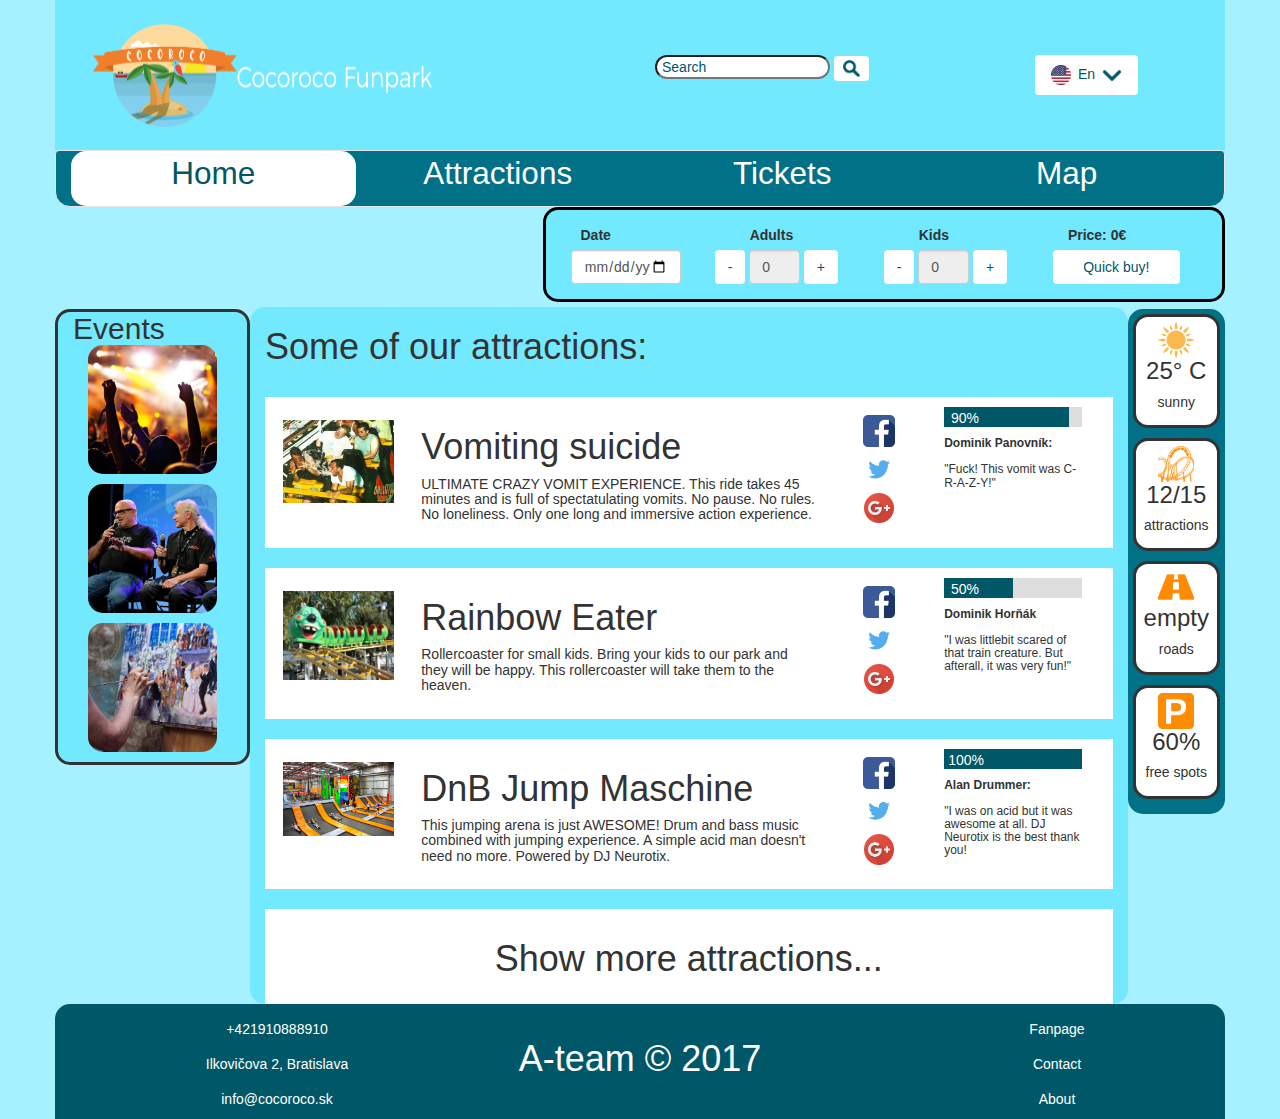
==== commit b0b2dd93: "dorobena tickets stranka" ====
--- a/index.html
+++ b/index.html
@@ -38,7 +38,8 @@
                 <div class="col-xs-6 col-sm-6 col-md-6 col-lg-2 vert-center">
 
                     <div class="dropdown show language-switch">
-                        <a class="btn btn-secondary dropdown-toggle language-text" href="#" role="button" id="dropdownMenuLink" data-toggle="dropdown" aria-haspopup="true" aria-expanded="false">
+                        <a class="btn btn-secondary dropdown-toggle language-text" href="#" role="button" id="dropdownMenuLink" data-toggle="dropdown"
+                            aria-haspopup="true" aria-expanded="false">
                             <img src="public/img/us-flag.png" alt="US Flag" height="20px"> En
                             <img src="public/img/arrow.png" alt="Arrow" height="20px">
                         </a>
@@ -156,47 +157,50 @@
                     <h1>Some of our attractions:</h1>
                     <!-- first attraction -->
                     <div class="col-xs-12 col-sm-12 col-md-12 col-lg-12 attraction-item-box">
-                        <div class="col-xs-12 col-sm-6 col-md-2 col-lg-2 attraction-item-img">
-                            <img class="img-responsive atraction-img" src="public/img/vomiting-suicide.jpg">
-                        </div>
-                        <div class="col-xs-12 col-sm-6 col-md-6 col-lg-6">
-                            <h1>Vomiting suicide</h1>
-                            <p class="h5">
-                                ULTIMATE CRAZY VOMIT EXPERIENCE. This ride takes 45 minutes and is full of spectatulating vomits. No pause. No rules. No loneliness. Only one long and immersive action experience.
-                            </p>
-                        </div>
-                        <div class="col-xs-12 col-sm-12 col-md-4 col-lg-4">
-
-                            <div class="col-xs-12 col-sm-12 col-md-6 col-lg-4 social-icon-box">
-                                <div class="col-xs-4 col-sm-4 col-md-12 col-lg-12">
-                                    <a href="https://facebook.com">
-                                        <img class="social-icon" src="public/img/fb.png">
-                                    </a>
-                                </div>
-                                <div class="col-xs-4 col-sm-4 col-md-12 col-lg-12">
-                                    <a href="https://twitter.com">
-                                        <img class="social-icon" src="public/img/twitter.png">
-                                    </a>
-                                </div>
-                                <div class="col-xs-4 col-sm-4 col-md-12 col-lg-12">
-                                    <a href="https://google.com">
-                                        <img class="social-icon" src="public/img/g+.png">
-                                    </a>
-                                </div>
-                            </div>
-
-                            <div class="col-lg-8">
-                                <div class="attraction-rating-box">
-                                    <div class="rating brutal-attraction">
-                                        <h5 class="attraction-item-label text-center">90%</h5>
-                                    </div>
-                                </div>
-                                <p class="h6">
-                                    <strong>Dominik Panovník:</strong>
-                                    <br>
-                                    <br> "Fuck! This vomit was C-R-A-Z-Y!"</p>
-                            </div>
-                        </div>
+                        <a href="vomiting_suicide.html">
+                            <div class="col-xs-12 col-sm-6 col-md-2 col-lg-2 attraction-item-img">
+                                <img class="img-responsive atraction-img" src="public/img/vomiting-suicide.jpg">
+                            </div>
+                            <div class="col-xs-12 col-sm-6 col-md-6 col-lg-6">
+                                <h1>Vomiting suicide</h1>
+                                <p class="h5">
+                                    ULTIMATE CRAZY VOMIT EXPERIENCE. This ride takes 45 minutes and is full of spectatulating vomits. No pause. No rules. No
+                                    loneliness. Only one long and immersive action experience.
+                                </p>
+                            </div>
+                            <div class="col-xs-12 col-sm-12 col-md-4 col-lg-4">
+
+                                <div class="col-xs-12 col-sm-12 col-md-6 col-lg-4 social-icon-box">
+                                    <div class="col-xs-4 col-sm-4 col-md-12 col-lg-12">
+                                        <a href="https://facebook.com">
+                                            <img class="social-icon" src="public/img/fb.png">
+                                        </a>
+                                    </div>
+                                    <div class="col-xs-4 col-sm-4 col-md-12 col-lg-12">
+                                        <a href="https://twitter.com">
+                                            <img class="social-icon" src="public/img/twitter.png">
+                                        </a>
+                                    </div>
+                                    <div class="col-xs-4 col-sm-4 col-md-12 col-lg-12">
+                                        <a href="https://google.com">
+                                            <img class="social-icon" src="public/img/g+.png">
+                                        </a>
+                                    </div>
+                                </div>
+
+                                <div class="col-lg-8">
+                                    <div class="attraction-rating-box">
+                                        <div class="rating brutal-attraction">
+                                            <h5 class="attraction-item-label text-center">90%</h5>
+                                        </div>
+                                    </div>
+                                    <p class="h6">
+                                        <strong>Dominik Panovník:</strong>
+                                        <br>
+                                        <br> "Fuck! This vomit was C-R-A-Z-Y!"</p>
+                                </div>
+                            </div>
+                        </a>
                     </div>
 
                     <!-- second attraction -->
@@ -207,7 +211,8 @@
                         <div class="col-xs-12 col-sm-6 col-md-6 col-lg-6">
                             <h1>Rainbow Eater</h1>
                             <p class="h5">
-                                Rollercoaster for small kids. Bring your kids to our park and they will be happy. This rollercoaster will take them to the heaven.
+                                Rollercoaster for small kids. Bring your kids to our park and they will be happy. This rollercoaster will take them to the
+                                heaven.
                             </p>
                         </div>
                         <div class="col-xs-12 col-sm-12 col-md-4 col-lg-4">
@@ -250,7 +255,8 @@
                         <div class="col-xs-12 col-sm-6 col-md-6 col-lg-6">
                             <h1>DnB Jump Maschine</h1>
                             <p class="h5">
-                                This jumping arena is just AWESOME! Drum and bass music combined with jumping experience. A simple acid man doesn't need no more. Powered by DJ Neurotix.
+                                This jumping arena is just AWESOME! Drum and bass music combined with jumping experience. A simple acid man doesn't need
+                                no more. Powered by DJ Neurotix.
                             </p>
                         </div>
                         <div class="col-xs-12 col-sm-12 col-md-4 col-lg-4">
@@ -330,17 +336,17 @@
                 <div class="col-xs-4 col-sm-4 col-md-4 col-lg-4 footer-end-div">
                     <ul>
                         <li>
-                            ▧ +421910888910 ▧
+                            +421910888910
                         </li>
 
 
                         <li>
-                            ▧ Ilkovičova 2, Bratislava ▧
+                            Ilkovičova 2, Bratislava
                         </li>
 
 
                         <li>
-                            ▧ info@cocoroco.sk ▧
+                            info@cocoroco.sk
                         </li>
 
                     </ul>
@@ -352,17 +358,17 @@
                     <ul>
                         <a href="https://facebook.com/cocoroco">
                             <li>
-                                ▧ Fanpage ▧
+                                Fanpage
                             </li>
                         </a>
                         <a href="contact.html">
                             <li>
-                                ▧ Contact ▧
+                                Contact
                             </li>
                         </a>
                         <a href="about.html">
                             <li>
-                                ▧ About ▧
+                                About
                             </li>
                         </a>
 
--- a/public/css/style.css
+++ b/public/css/style.css
@@ -272,9 +272,6 @@
 
 /* media queries */
 
-
-
-
 @media(max-width: 545px) {
     .navbar {
         padding: 0px 0px 0px 0px;
@@ -294,13 +291,15 @@
         width: 33%;
         float: left;
     }
-    #search-h2-food{
+    #search-h2-food {
         display: none;
     }
-    #search-h2-attractions{
+    #search-h2-attractions {
         display: none;
     }
-
+    #video {
+        height: 150px;
+    }
 }
 
 @media(max-width: 1200px) {
@@ -313,9 +312,9 @@
 }
 
 h4 {
-    color:#005767;
+    color: #005767;
     margin: 0;
-    margin-top:5px;
+    margin-top: 5px;
 }
 
 h3 {
@@ -367,51 +366,50 @@
     background-color: white;
 }
 
-
-.btn-search-set-section{
-background-color: #005767;
-color: white;
-border-radius: 7px;
-border : none;
-margin : 5px 0 5px 0;
-}
-
-
-.attractions-button-svgs{
-    width : 75px;
-    height : auto;
-    margin:  auto;
-}
-
-.actual-filtering-box{
-    background-color:#06D8FF;
-}
-
-#attractions-search-button-filter{
+.btn-search-set-section {
+    background-color: #005767;
+    color: white;
+    border-radius: 7px;
+    border: none;
+    margin: 5px 0 5px 0;
+}
+
+.attractions-button-svgs {
+    width: 75px;
+    height: auto;
+    margin: auto;
+}
+
+.actual-filtering-box {
+    background-color: #06D8FF;
+}
+
+#attractions-search-button-filter {
     margin-top: 60px;
     margin-bottom: 20px;
 }
 
-.filtering-checkboxes{
+.filtering-checkboxes {
     padding: 5px;
 }
 
-#attractions-filtering-div{
-    border-radius:7px;
+#attractions-filtering-div {
+    border-radius: 7px;
     display: none;
 }
 
-#attractions-filtering-attractions-list{
+#attractions-filtering-attractions-list {
     display: none;
     margin-top: 10px;
     margin-bottom: 10px;
 }
 
-.attractions-list-images{
-width: 100%;
-margin-top: 20px;
-margin-bottom: 20px;
-}
+.attractions-list-images {
+    width: 100%;
+    margin-top: 20px;
+    margin-bottom: 20px;
+}
+
 .popup {
     opacity: 0.9;
     visibility: hidden;
@@ -419,12 +417,11 @@
     text-align: center;
     border-radius: 15px;
     padding: 3% 0;
-    position: absolute;
+    position: fixed;
     z-index: 2;
-    bottom: 30%;
+    top: 5%;
     left: 0%;
     margin-left: 25%;
-    position: absolute;
     display: block;
     width: 50%;
     background-color: black;
@@ -443,7 +440,7 @@
 .popup-text {
     opacity: 1;
     margin: 2%;
-    font-size: 200%;
+    font-size: 150%;
 }
 
 .popup-ok {
@@ -458,137 +455,282 @@
     font-family: "Helvetica Neue", Helvetica, Arial, sans-serif;
     font-weight: bold;
     padding: 3%;
-    font-size: 200%;
+    font-size: 170%;
 }
 
 .popup-ok:hover {
     background-color: rgb(160, 255, 144);
 }
 
-
-.pre-scrollable{
-  max-height: 700px;
-  overflow-y: scroll;
+.pre-scrollable {
+    max-height: 700px;
+    overflow-y: scroll;
 }
 
 .parent {
-  position: relative;
-  top: 0;
-  left: 0;
+    position: relative;
+    top: 0;
+    left: 0;
 }
 
 .map {
-  width: 100%;
-  height: auto;
-  position: relative;
-  top: 0;
-  left: 0;
-}
-
-
+    width: 100%;
+    height: auto;
+    position: relative;
+    top: 0;
+    left: 0;
+}
 
 .attr1 {
-  transition: all .2s ease-in-out;
-  position: absolute;
-  border:3px solid transparent;
-  border-radius: 10px;
-  border-color: black;
-  width: 10%;
-  height: auto;
-  top: 10%;
-  left: 50%;
+    transition: all .2s ease-in-out;
+    position: absolute;
+    border: 3px solid transparent;
+    border-radius: 10px;
+    border-color: black;
+    width: 10%;
+    height: auto;
+    top: 10%;
+    left: 50%;
 }
 
 .attr2 {
-  transition: all .2s ease-in-out;
-  position: absolute;
-  border:3px solid transparent;
-  border-radius: 10px;
-  border-color: black;
-  width: 10%;
-  height: auto;
-  top: 20%;
-  left: 30%;
-
-}
+    transition: all .2s ease-in-out;
+    position: absolute;
+    border: 3px solid transparent;
+    border-radius: 10px;
+    border-color: black;
+    width: 10%;
+    height: auto;
+    top: 20%;
+    left: 30%;
+}
+
 .attr3 {
-  transition: all .2s ease-in-out;
-  position: absolute;
-  border:3px solid transparent;
-  border-radius: 10px;
-  border-color: black;
-  width: 10%;
-  height: auto;
-  top: 80%;
-  left: 50%;
-
-}
+    transition: all .2s ease-in-out;
+    position: absolute;
+    border: 3px solid transparent;
+    border-radius: 10px;
+    border-color: black;
+    width: 10%;
+    height: auto;
+    top: 80%;
+    left: 50%;
+}
+
 .attr4 {
-  transition: all .2s ease-in-out;
-  position: absolute;
-  border:3px solid transparent;
-  border-radius: 10px;
-  border-color: black;
-  width: 10%;
-  height: auto;
-  top: 50%;
-  left: 20%;
-
-}
+    transition: all .2s ease-in-out;
+    position: absolute;
+    border: 3px solid transparent;
+    border-radius: 10px;
+    border-color: black;
+    width: 10%;
+    height: auto;
+    top: 50%;
+    left: 20%;
+}
+
 .attr5 {
-  transition: all .2s ease-in-out;
-  position: absolute;
-  border:3px solid transparent;
-  border-radius: 10px;
-  border-color: black;
-  width: 10%;
-  height: auto;
-  top: 20%;
-  left: 65%;
-
-}
+    transition: all .2s ease-in-out;
+    position: absolute;
+    border: 3px solid transparent;
+    border-radius: 10px;
+    border-color: black;
+    width: 10%;
+    height: auto;
+    top: 20%;
+    left: 65%;
+}
+
 .attr6 {
-  transition: all .2s ease-in-out;
-  position: absolute;
-  border:3px solid transparent;
-  border-radius: 10px;
-  border-color: black;
-  width: 10%;
-  height: auto;
-  top: 70%;
-  left: 70%;
-
-}
+    transition: all .2s ease-in-out;
+    position: absolute;
+    border: 3px solid transparent;
+    border-radius: 10px;
+    border-color: black;
+    width: 10%;
+    height: auto;
+    top: 70%;
+    left: 70%;
+}
+
 .attr7 {
-  transition: all .2s ease-in-out;
-  position: absolute;
-  border:3px solid transparent;
-  border-radius: 10px;
-  border-color: black;
-  width: 10%;
-  height: auto;
-  top: 10%;
-  left: 15%;
-
-}
+    transition: all .2s ease-in-out;
+    position: absolute;
+    border: 3px solid transparent;
+    border-radius: 10px;
+    border-color: black;
+    width: 10%;
+    height: auto;
+    top: 10%;
+    left: 15%;
+}
+
 .attr8 {
-  transition: all .2s ease-in-out;
-  position: absolute;
-  border:3px solid transparent;
-  border-radius: 10px;
-  border-color: black;
-  width: 10%;
-  height: auto;
-  top: 40%;
-  left: 55%;
-
-}
-
-.attr1:hover { transform: scale(2.0); }
-.attr2:hover { transform: scale(2.0); }
-.attr3:hover { transform: scale(2.0); }
-.attr4:hover { transform: scale(2.0); }
-.attr5:hover { transform: scale(2.0); }
-.attr6:hover { transform: scale(2.0); }
-.attr7:hover { transform: scale(2.0); }
-.attr8:hover { transform: scale(2.0); }
+    transition: all .2s ease-in-out;
+    position: absolute;
+    border: 3px solid transparent;
+    border-radius: 10px;
+    border-color: black;
+    width: 10%;
+    height: auto;
+    top: 40%;
+    left: 55%;
+}
+
+.attr1:hover {
+    transform: scale(2.0);
+}
+
+.attr2:hover {
+    transform: scale(2.0);
+}
+
+.attr3:hover {
+    transform: scale(2.0);
+}
+
+.attr4:hover {
+    transform: scale(2.0);
+}
+
+.attr5:hover {
+    transform: scale(2.0);
+}
+
+.attr6:hover {
+    transform: scale(2.0);
+}
+
+.attr7:hover {
+    transform: scale(2.0);
+}
+
+.attr8:hover {
+    transform: scale(2.0);
+}
+
+.input-text2 {
+    text-align: center;
+    vertical-align: middle;
+    margin-left: 10px;
+    margin-top: 10px;
+    font-size: 110%;
+}
+
+hr {
+    border-color: #005767;
+    margin-top: 25px;
+}
+
+.myInput {
+    display: inline-block;
+}
+
+.proceed-button {
+    background-color: #06D8FF;
+    color: #005767;
+    border-radius: 7px;
+    border: none;
+    text-align: center;
+    padding: 15px 35%;
+    margin: 25px 0px;
+    font-size: 24px;
+}
+
+.apply-button {
+    background-color: #06D8FF;
+    color: #005767;
+    border-radius: 7px;
+    border: none;
+    margin: 1px 0 5px 0;
+    padding: 2px;
+}
+
+.price-label {
+    margin: 50px 0px 50px 100px;
+    font-size: 24px;
+}
+
+.date-marg {
+    margin: 0px 5px 0px;
+}
+
+.question {
+    width: 20px;
+    height: 20px;
+}
+
+#vomiting_stred {
+    background-color: #73E9FF;
+    border-radius: 10px;
+}
+
+#video {
+    width: 100%;
+    height: 300px;
+}
+
+#vomiting_ul li {
+    font-size: 160%;
+    list-style-type: inherit;
+    color: #007186;
+    margin-left: 0px;
+}
+
+#vomiting_nadpis {
+    margin-left: 10%;
+    font-family: Cooper Black;
+}
+
+#nadpis_ratingu {
+    margin-left: 10%;
+}
+
+#hviezdicky {
+    margin-top: 5%;
+    margin-left: 10%;
+    font-size: 180%;
+}
+
+#hviezdicky_komentar {
+    margin-left: 10%;
+    font-size: 110%;
+}
+
+#komentar_vomiting {
+    text-align: justify;
+    margin-top: 2%;
+    background-color: #C8C8C8;
+    padding: 10px 0px 15px 0px;
+}
+
+#posunuty_nadpis {
+    margin-left: 20%;
+}
+
+.checked {
+    color: gold;
+}
+
+.fa-star-half {
+    color: gold;
+}
+
+.galeria_obrazok {
+    height: 47.5%;
+    width: 47.5%;
+}
+
+.galeria_obrazok_skryty {
+    height: 0px;
+    width: 0px;
+}
+
+.panel-default>.panel-heading {
+    background-color: #d9d9d9;
+    font-size: 120%;
+}
+
+.date-available {
+    color: green;
+}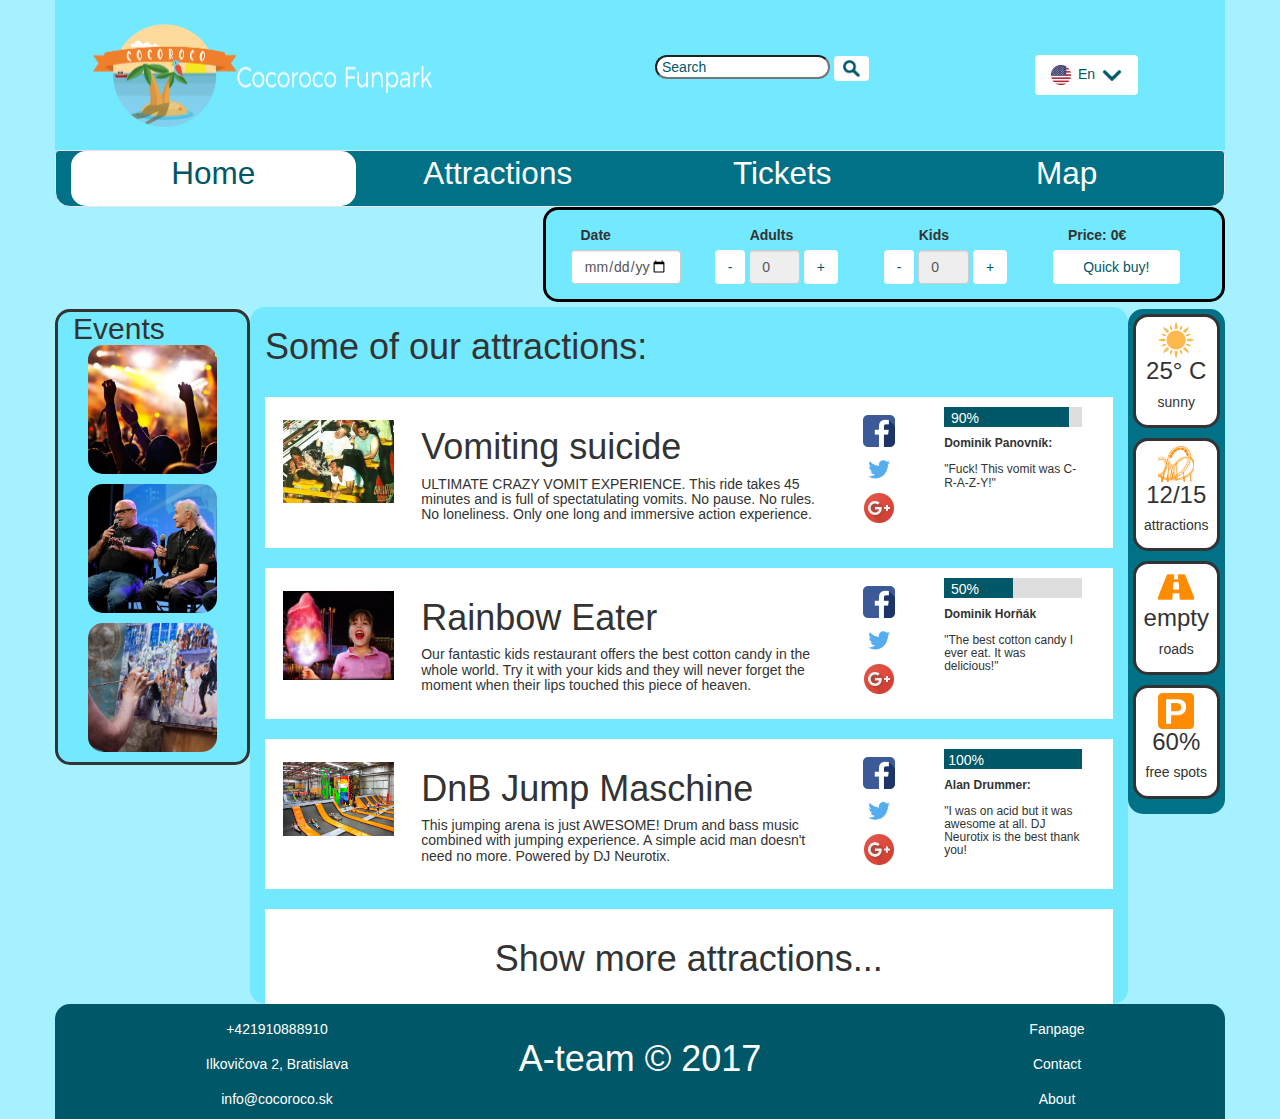
==== commit 076d1584: "finalne upravy" ====
--- a/index.html
+++ b/index.html
@@ -38,8 +38,7 @@
                 <div class="col-xs-6 col-sm-6 col-md-6 col-lg-2 vert-center">
 
                     <div class="dropdown show language-switch">
-                        <a class="btn btn-secondary dropdown-toggle language-text" href="#" role="button" id="dropdownMenuLink" data-toggle="dropdown"
-                            aria-haspopup="true" aria-expanded="false">
+                        <a class="btn btn-secondary dropdown-toggle language-text" href="#" role="button" id="dropdownMenuLink" data-toggle="dropdown" aria-haspopup="true" aria-expanded="false">
                             <img src="public/img/us-flag.png" alt="US Flag" height="20px"> En
                             <img src="public/img/arrow.png" alt="Arrow" height="20px">
                         </a>
@@ -164,8 +163,7 @@
                             <div class="col-xs-12 col-sm-6 col-md-6 col-lg-6">
                                 <h1>Vomiting suicide</h1>
                                 <p class="h5">
-                                    ULTIMATE CRAZY VOMIT EXPERIENCE. This ride takes 45 minutes and is full of spectatulating vomits. No pause. No rules. No
-                                    loneliness. Only one long and immersive action experience.
+                                    ULTIMATE CRAZY VOMIT EXPERIENCE. This ride takes 45 minutes and is full of spectatulating vomits. No pause. No rules. No loneliness. Only one long and immersive action experience.
                                 </p>
                             </div>
                             <div class="col-xs-12 col-sm-12 col-md-4 col-lg-4">
@@ -211,8 +209,7 @@
                         <div class="col-xs-12 col-sm-6 col-md-6 col-lg-6">
                             <h1>Rainbow Eater</h1>
                             <p class="h5">
-                                Rollercoaster for small kids. Bring your kids to our park and they will be happy. This rollercoaster will take them to the
-                                heaven.
+                                Our fantastic kids restaurant offers the best cotton candy in the whole world. Try it with your kids and they will never forget the moment when their lips touched this piece of heaven.
                             </p>
                         </div>
                         <div class="col-xs-12 col-sm-12 col-md-4 col-lg-4">
@@ -242,7 +239,7 @@
                                 <p class="h6">
                                     <strong>Dominik Horňák</strong>
                                     <br>
-                                    <br> "I was littlebit scared of that train creature. But afterall, it was very fun!"</p>
+                                    <br> "The best cotton candy I ever eat. It was delicious!"</p>
                             </div>
                         </div>
                     </div>
@@ -255,8 +252,7 @@
                         <div class="col-xs-12 col-sm-6 col-md-6 col-lg-6">
                             <h1>DnB Jump Maschine</h1>
                             <p class="h5">
-                                This jumping arena is just AWESOME! Drum and bass music combined with jumping experience. A simple acid man doesn't need
-                                no more. Powered by DJ Neurotix.
+                                This jumping arena is just AWESOME! Drum and bass music combined with jumping experience. A simple acid man doesn't need no more. Powered by DJ Neurotix.
                             </p>
                         </div>
                         <div class="col-xs-12 col-sm-12 col-md-4 col-lg-4">
--- a/public/css/style.css
+++ b/public/css/style.css
@@ -482,15 +482,14 @@
 }
 
 .attr1 {
-    transition: all .2s ease-in-out;
+      transition: all .2s ease-in-out;
     position: absolute;
     border: 3px solid transparent;
     border-radius: 10px;
-    border-color: black;
-    width: 10%;
-    height: auto;
-    top: 10%;
-    left: 50%;
+    border-color: blue;
+    width: 100%;
+    height: auto;
+
 }
 
 .attr2 {
@@ -498,85 +497,156 @@
     position: absolute;
     border: 3px solid transparent;
     border-radius: 10px;
-    border-color: black;
-    width: 10%;
-    height: auto;
-    top: 20%;
-    left: 30%;
+    border-color: blue;
+    width: 100%;
+    height: auto;
+ 
 }
 
 .attr3 {
-    transition: all .2s ease-in-out;
+      transition: all .2s ease-in-out;
     position: absolute;
     border: 3px solid transparent;
     border-radius: 10px;
-    border-color: black;
-    width: 10%;
-    height: auto;
-    top: 80%;
-    left: 50%;
+    border-color: blue;
+    width: 100%;
+    height: auto;
+
 }
 
 .attr4 {
-    transition: all .2s ease-in-out;
+       transition: all .2s ease-in-out;
     position: absolute;
     border: 3px solid transparent;
     border-radius: 10px;
-    border-color: black;
-    width: 10%;
-    height: auto;
-    top: 50%;
-    left: 20%;
-}
-
+    border-color: blue;
+    width: 100%;
+    height: auto;
+
+}
 .attr5 {
     transition: all .2s ease-in-out;
     position: absolute;
     border: 3px solid transparent;
     border-radius: 10px;
-    border-color: black;
+    border-color: blue;
+    width: 100%;
+    height: auto;
+
+}
+
+.attr6 {
+      transition: all .2s ease-in-out;
+    position: absolute;
+    border: 3px solid transparent;
+    border-radius: 10px;
+    border-color: blue;
+    width: 100%;
+    height: auto;
+
+}
+
+.attr7 {
+       transition: all .2s ease-in-out;
+    position: absolute;
+    border: 3px solid transparent;
+    border-radius: 10px;
+    border-color: blue;
+    width: 100%;
+    height: auto;
+
+}
+
+.attr8 {
+       transition: all .2s ease-in-out;
+    position: absolute;
+    border: 3px solid transparent;
+    border-radius: 10px;
+    border-color: blue;
+    width: 100%;
+    height: auto;
+
+}
+.divko1 {
+    transition: all .2s ease-in-out;
+    position: absolute;
+    border-radius: 10px;
+    border-color: blue;
     width: 10%;
     height: auto;
     top: 20%;
     left: 65%;
 }
-
-.attr6 {
-    transition: all .2s ease-in-out;
-    position: absolute;
-    border: 3px solid transparent;
-    border-radius: 10px;
-    border-color: black;
+.divko2 {
+    transition: all .2s ease-in-out;
+    position: absolute;
+    border-radius: 10px;
+    border-color: blue;
     width: 10%;
     height: auto;
+    top: 10%;
+    left: 45%;
+}
+.divko3 {
+    transition: all .2s ease-in-out;
+    position: absolute;
+    border-radius: 10px;
+    border-color: blue;
+    width: 10%;
+    height: auto;
+    top: 50%;
+    left: 65%;
+}
+.divko4 {
+    transition: all .2s ease-in-out;
+    position: absolute;
+    border-radius: 10px;
+    border-color: blue;
+    width: 10%;
+    height: auto;
     top: 70%;
-    left: 70%;
-}
-
-.attr7 {
-    transition: all .2s ease-in-out;
-    position: absolute;
-    border: 3px solid transparent;
-    border-radius: 10px;
-    border-color: black;
+    left: 35%;
+}
+.divko5 {
+    transition: all .2s ease-in-out;
+    position: absolute;
+    border-radius: 10px;
+    border-color: blue;
     width: 10%;
     height: auto;
+    top: 35%;
+    left: 50%;
+}
+.divko6 {
+    transition: all .2s ease-in-out;
+    position: absolute;
+    border-radius: 10px;
+    border-color: blue;
+    width: 10%;
+    height: auto;
     top: 10%;
-    left: 15%;
-}
-
-.attr8 {
-    transition: all .2s ease-in-out;
-    position: absolute;
-    border: 3px solid transparent;
-    border-radius: 10px;
-    border-color: black;
+    left: 10%;
+}
+.divko7 {
+    transition: all .2s ease-in-out;
+    position: absolute;
+    border-radius: 10px;
+    border-color: blue;
     width: 10%;
     height: auto;
+    top: 10%;
+    left: 80%;
+}
+.divko8 {
+    transition: all .2s ease-in-out;
+    position: absolute;
+    border-radius: 10px;
+    border-color: blue;
+    width: 10%;
+    height: auto;
     top: 40%;
-    left: 55%;
-}
-
+    left: 25%;
+}
 .attr1:hover {
     transform: scale(2.0);
 }
@@ -607,6 +677,19 @@
 
 .attr8:hover {
     transform: scale(2.0);
+}
+
+
+a[title]:hover:after {
+     content: attr(title);
+	 font-family: Cooper Black;
+     padding: 4px 8px;
+     position: relative;
+     left: 0%;
+     top: 0%;
+     white-space: nowrap;
+     z-index: 20px;
+     background:#73E9FF;
 }
 
 .input-text2 {
@@ -733,4 +816,8 @@
 
 .date-available {
     color: green;
+}
+.nadpisMapy{
+	font-family: Cooper Black;
+	text-align:center;
 }